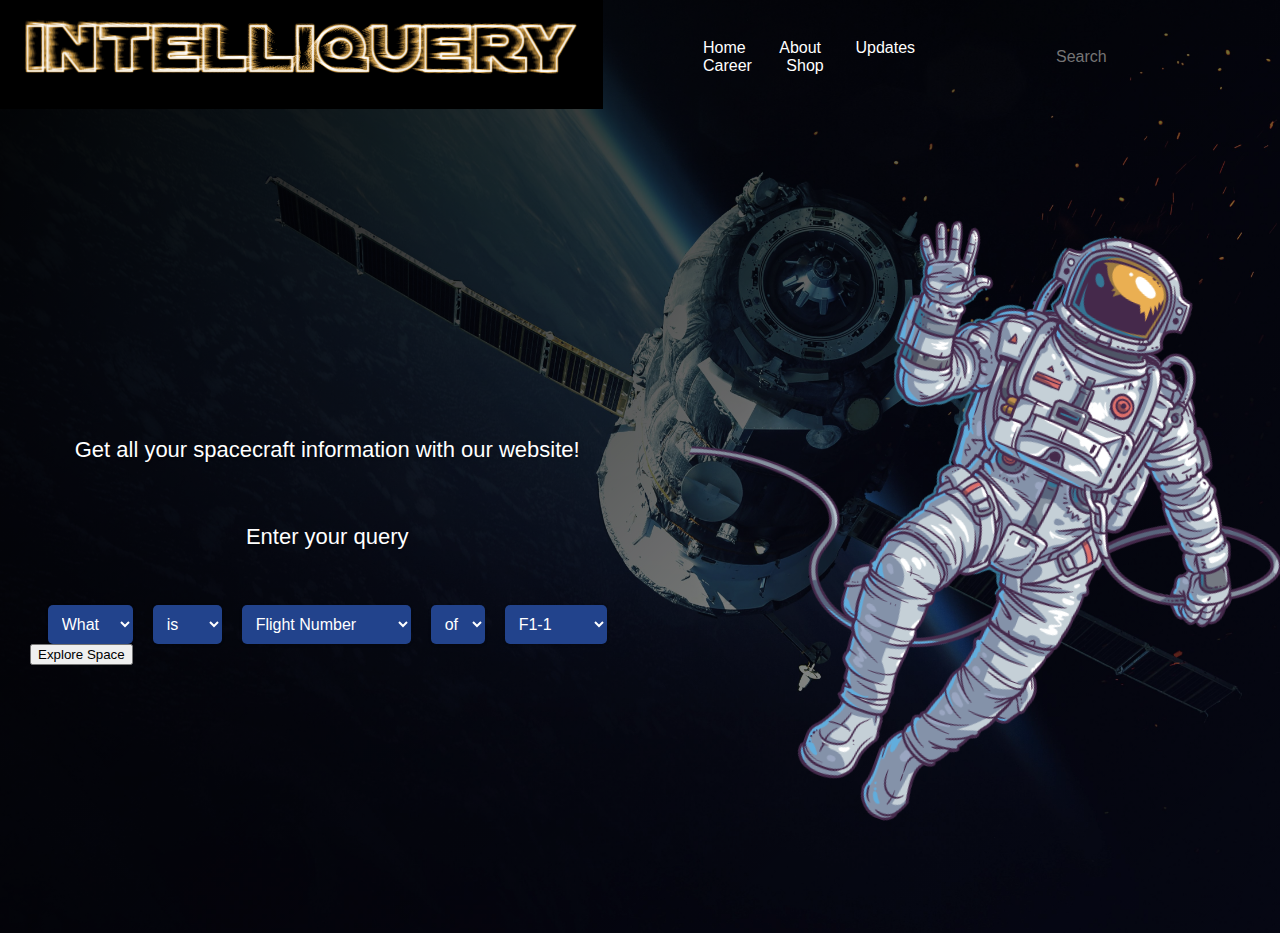
==== index.html @ 571dcac5 "done" ====
<!DOCTYPE html>
<html>
  <head>
    <meta charset="UTF-8" />
    <title>Multiple Dropdowns</title>
    <style>
      /* Center the dropdown boxes horizontally */
      * {
        margin-left: 0;
        margin-right: 0;
        margin-top: 0;
        margin-bottom: 0;
      }
      header {
        background: linear-gradient(
            135deg,
            rgba(0, 0, 0, 1),
            rgba(0, 0, 0, 0.2)
          ),
          url("/img/1596.jpg");
        min-height: 100vh;
        background-size: cover;
      }

      header nav {
        padding: 0;
        display: grid;
        grid-template-columns: 1fr 2fr;
        align-items: center;
        border-bottom: 1px solid var(--gray);
      }

      header nav .nav-right {
        display: flex;
        align-items: center;
        justify-content: space-between;
        padding: 0px 0px 0px 100px;
        color: white;
      }

      header nav .nav-right a {
        text-decoration: none;
        color: var(--pure);
        margin-right: 30px;
        position: relative;
      }

      header nav .nav-right a:after {
        content: "";
        position: absolute;
        left: 0;
        bottom: -30px;
        width: 0;
        height: 2px;
        background: var(--pure);
        transition: width 0.3s ease-in-out;
      }

      header nav .nav-right a:hover:after {
        width: 70%;
      }

      header nav .nav-right a.active:after {
        width: 70%;
      }

      header nav .nav-right .search > div {
        background: var(--dark);
        display: flex;
        align-items: center;
        padding: 10px 15px;
        border-radius: 50px;
      }

      header nav .nav-right .search > div input {
        background: transparent;
        border: none;
        outline: none;
        font-size: 16px;
        color: #fff;
      }

      header nav .nav-right .search > div img {
        padding-right: 16px;
      }

      .social div {
        border: 2px solid var(--pure);
        width: 40px;
        height: 40px;
        border-radius: 50%;
        display: flex;
        align-items: center;
        justify-content: center;
        margin-bottom: 30px;
        opacity: 0;
      }

      @keyframes moveIn {
        from {
          transform: translateX(-100px);
        }
        to {
          transform: translateX(0px);
          opacity: 1;
        }
      }

      .social svg path {
        fill: var(--pure);
      }

      .social div:hover svg path {
        fill: var(--dark);
        transition: all 0.5s ease-in-out;
      }

      .social div:hover {
        background: var(--pure);
      }

      .hero {
        position: relative;
      }
      .social {
        position: absolute;
        left: 0;
        top: 0;
        border-right: 1px solid var(--gray);
        width: 100px;
        display: flex;
        align-items: center;
        justify-content: center;
        flex-direction: column;
        min-height: 90vh;
      }

      .hero .cta {
        display: flex;
        align-items: center;
        justify-content: space-between;
        min-height: calc(100vh - 80px);
      }

      .hero .cta h1 {
        font-weight: 400;
        font-size: 22px;
        line-height: 1.7;
        margin-bottom: 30px;
      }

      .hero .cta > div {
        flex: 1;
      }

      .hero .cta .left-section {
        padding: 0 60px 0 30px;
      }

      .hero .cta .right-section img {
        height: 70vh;
        transform: rotate(20deg);
        animation: moveInSpace 12s ease-in-out infinite alternate;
      }

      @keyframes moveInSpace {
        50% {
          transform: translateY(100px) rotate(-30deg) scale(0.8);
        }
      }
      .dropdowns {
        display: flex;
        justify-content: center;
        align-items: center;
        margin-top: 50px;
      }

      /* Style the dropdown boxes */
      select {
        padding: 10px;
        font-size: 16px;
        border-radius: 5px;
        margin: 0 10px;
        background-color: #22438c;
        color: white;
        border: none;
        box-shadow: 0px 1px 3px rgba(0, 0, 0, 0.2);
      }

      /* Style the heading */
      h1 {
        text-align: center;
        color: white;
        font-size: 36px;
        margin-top: 50px;
        text-shadow: 0px 2px 2px rgba(0, 0, 0, 0.2);
      }

      /* Create a dark modern background */
      body {
        background-color: white;
        font-family: "Open Sans", sans-serif;
      }
    </style>
  </head>
  <body>
    <div>
      <header>
        <nav>
          <div class="brand">
            <a href="#">
              <img src="/img/logo.png" alt="" />
            </a>
          </div>
          <div class="nav-right">
            <div class="nav-links">
              <a href="#" class="active">Home</a>
              <a href="#">About</a>
              <a href="#">Updates</a>
              <a href="#">Career</a>
              <a href="#">Shop</a>
            </div>
            <div class="search">
              <div>
                <img src="./img/search.png" alt="" />
                <input type="text" placeholder="Search" />
              </div>
            </div>
          </div>
        </nav>
        <section class="hero">
          <div class="cta container">
            <div class="left-section">
              <div class="descrip">
                <h1 style="color: white">
                  Get all your spacecraft information with our website!
                </h1>
              </div>
              <div>
                <h1>Enter your query</h1>
                <div class="dropdowns">
                  <select>
                    <option value="option1">What</option>
                    <option value="option2">When</option>
                    <option value="option3">Which</option>
                    <option value="option4">Which</option>
                    <option value="option5">Which</option>
                  </select>
                  <select>
                    <option value="option1">is</option>
                    <option value="option2">was</option>
                  </select>
                  <select>
                    <option value="option1">Flight Number</option>
                    <option value="option2">Launch Date</option>
                    <option value="option3">Launch Time</option>
                    <option value="option3">Launch Site</option>
                    <option value="option3">Vehicle Type</option>
                    <option value="option3">Payload Name</option>
                    <option value="option3">Payload Type</option>
                    <option value="option3">Payload Mass(kg)</option>
                    <option value="option3">Payload Orbit</option>
                    <option value="option3">Customer Name</option>
                  </select>
                  <select>
                    <option value="option1">of</option>
                  </select>
                  <select>
                    <option value="option1">F1-1</option>
                    <option value="option1">F1-2</option>
                    <option value="option1">F1-3</option>
                    <option value="option1">F1-3</option>
                    <option value="option1">Falcon 1</option>
                    <option value="option2">was</option>
                  </select>
                </div>
              </div>
              <button class="btn btn-primary">Explore Space</button>
            </div>
            <div class="right-section">
              <img src="/img/astronaut.png" alt="astronaut" />
            </div>
          </div>
        </section>
      </header>
    </div>
  </body>
</html>
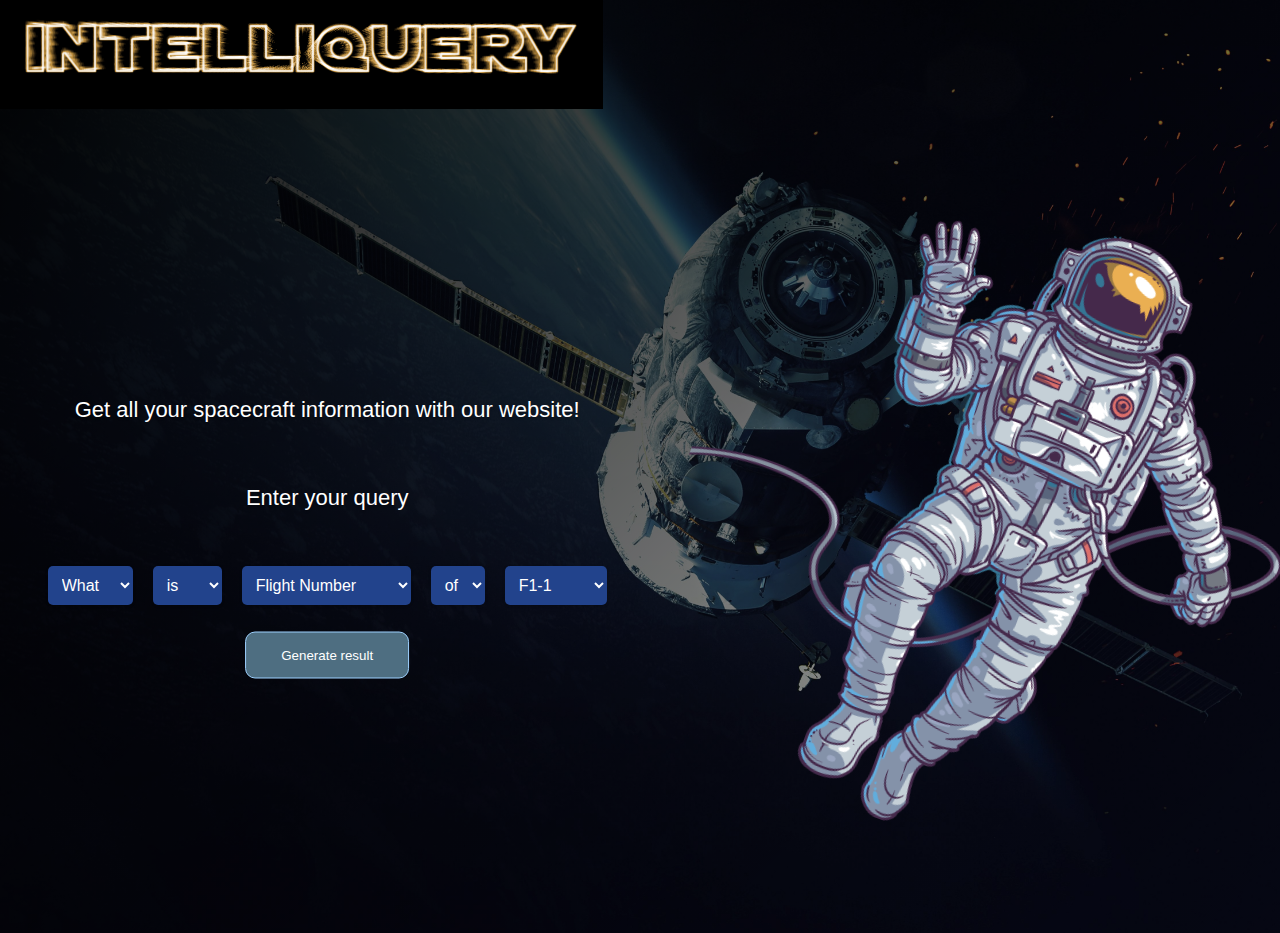
==== commit 34aa13e6: "ic" ====
--- a/index.html
+++ b/index.html
@@ -201,6 +201,46 @@
         background-color: white;
         font-family: "Open Sans", sans-serif;
       }
+      .container {
+        height: 100px;
+        position: relative;
+        /* border: 3px solid green; */
+      }
+
+      .center {
+        margin: 0;
+        position: absolute;
+        top: 50%;
+        left: 50%;
+        -ms-transform: translate(-50%, -50%);
+        transform: translate(-50%, -50%);
+      }
+      .btn {
+        border: 1px solid #9dd1ff;
+        border-radius: 10px;
+        color: #348efe;
+        display: inline-block;
+        padding: 15px 35px;
+        text-decoration: none;
+        margin: 25px 0;
+        transition: background-color 200ms ease-in-out;
+      }
+
+      .btn:hover,
+      .btn:focus {
+        background-color: #e1f1ff;
+      }
+
+      .btn {
+        background-color: #4e6e81;
+        color: white;
+      }
+
+      .btn:hover,
+      .btn:focus {
+        background-color: #2c3135;
+        color: white;
+      }
     </style>
   </head>
   <body>
@@ -212,7 +252,7 @@
               <img src="/img/logo.png" alt="" />
             </a>
           </div>
-          <div class="nav-right">
+          <!-- <div class="nav-right">
             <div class="nav-links">
               <a href="#" class="active">Home</a>
               <a href="#">About</a>
@@ -226,7 +266,7 @@
                 <input type="text" placeholder="Search" />
               </div>
             </div>
-          </div>
+          </div> -->
         </nav>
         <section class="hero">
           <div class="cta container">
@@ -275,7 +315,15 @@
                   </select>
                 </div>
               </div>
-              <button class="btn btn-primary">Explore Space</button>
+              <!-- <div class="col text-center">
+                <button class="btn btn-default">Centered button</button>
+              </div> -->
+              <!-- <button class="btn btn-primary">Explore Space</button> -->
+              <div class="container">
+                <div class="center">
+                  <button class="btn">Generate result</button>
+                </div>
+              </div>
             </div>
             <div class="right-section">
               <img src="/img/astronaut.png" alt="astronaut" />
